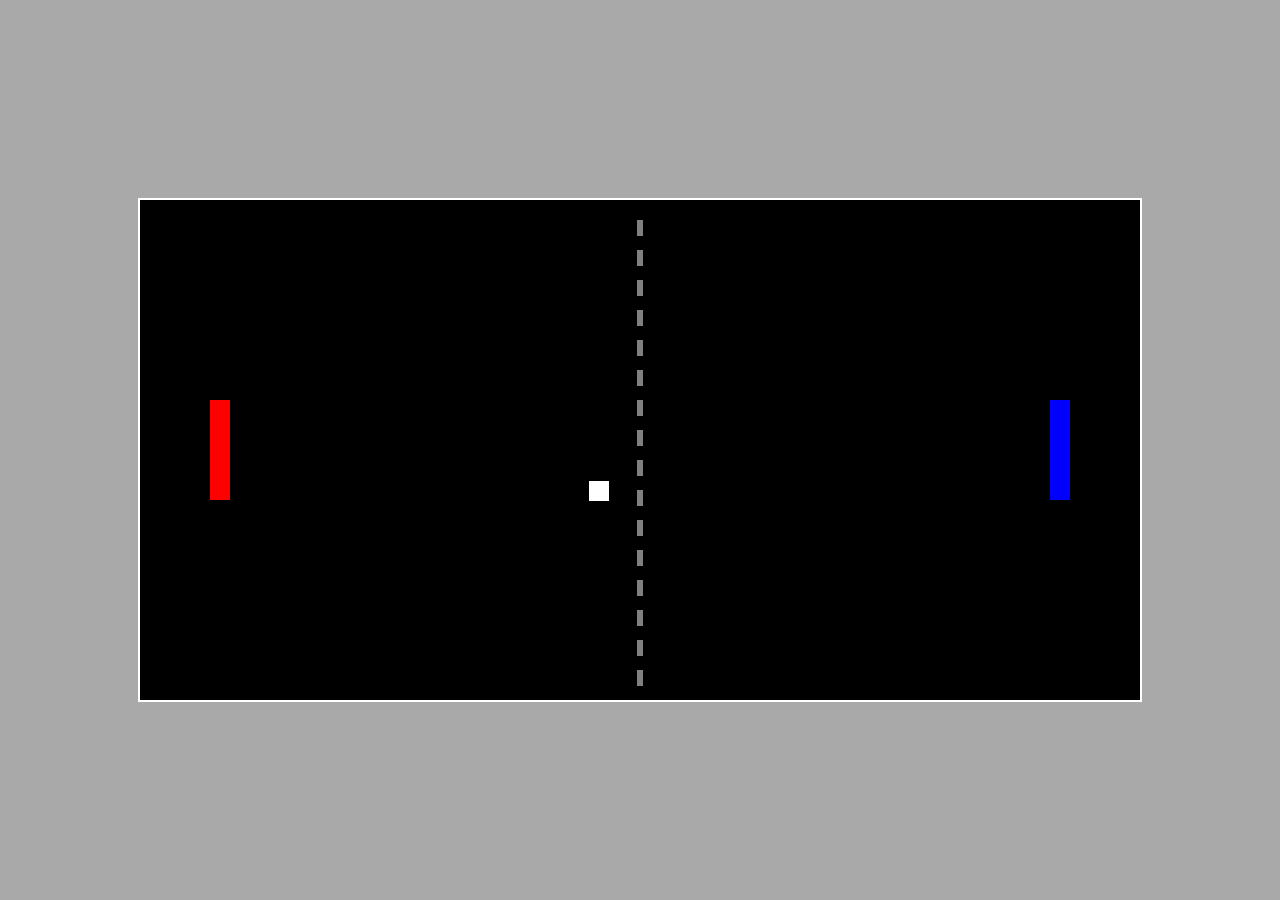
==== Projekt Pong.html @ e18f2670 "przyspieszenie" ====
<!Doctype html!>
<html lang="pl">
<head>
<meta charset="utf-8">
<title>Pong JS</title>
</head>
<body>
<style>
	body{
		margin:0;
		padding:0;
		display:flex;
		align-items:center;
		justify-content:center ;
		height:100vh;
		background-color: darkgray
	
	
	}
	

	canvas{
		
		border: solid 2px white;
	
	}

	


</style>

<canvas></canvas>
<script>
	const canvas = document.querySelector('canvas');
	const ctx = canvas.getContext('2d');
	//rozmaiaryry pola
	canvas.width = 1000;
	canvas.height = 500;
	
	const canszer = canvas.width;
	const canwys = canvas.height; 
	const ballS=20;//srednica pilki(wysokosc , szerokosc);
	//Polozenie startowe
	let bX = canszer/2-ballS/2;
	let bY = canwys/2-ballS/2;
	//rozmiar paleczki 
	const paleczkaWys = 100;
	const paleczkaSzer = 20;
	//polozenie paleczek (na osi x)
	const graczX = 70;
	const botX= 910; 
	//polozenie paleczek (na osi y)
	let graczY = 200;
	let botY= 200; 
	//rozmiar kresek podzialu
	const kreskiWidth = 6;
	const kreskiHeight = 16;
	
	let ballVX = -1;
	let ballVY = 1;
	
	function gracz(){
	ctx.fillStyle="red";
	ctx.fillRect(graczX,graczY,paleczkaSzer,paleczkaWys);

	}
	function bot(){
	ctx.fillStyle='#0000ff';
	ctx.fillRect(botX,botY,paleczkaSzer,paleczkaWys);

	}
	
	
	function ball(){
	ctx.fillStyle="white";
	ctx.fillRect(bX,bY,ballS,ballS);
	
	
	bX+=ballVX;
	bY+=ballVY;
	
		if(bY<=0 || bY +ballS>=canwys){
		ballVY=-ballVY;
		acceleration()
		}
		
		if(bX<=0 || bX +ballS>=canszer){
		ballVX=-ballVX;
		acceleration()
		}

	}
	
	function table(){
		//Stół
		ctx.fillStyle = 'black'; //zmiana koloru
		ctx.fillRect(0,0,canszer,canwys);  // wypełneinie przestrzenią (x0,y0,xk,yk)
		
	
		for(let lp = 20;lp<canwys;lp+=30){ //kreski podzialu (lp-pozycja lini)
		ctx.fillStyle = "gray";
		ctx.fillRect(canszer/2-kreskiWidth/2,lp,kreskiWidth,kreskiHeight);
	
		}
	
		
	}
	
	topCanvas= canvas.offsetTop; //odleglosc canvasa od gory strony
	console.log(topCanvas)
	
	function pozycjaGracza(p){
	//console.log("pozycja myszy"+(p.clientY-topCanvas)+"||"+(p.clientY))
	graczY = p.clientY-topCanvas -paleczkaWys/2;
	
	//ograniczenia
	if(graczY>=canwys-paleczkaWys){
		graczY=canwys -paleczkaWys;
		}
	if(graczY<=0){
		graczY=0;
		}

	//botY=graczY //TEST
	
	}
	
	function acceleration(){
		console.log("przyspiesza" + "||"+Math.abs(ballVX))
		if(ballVX > 0 && ballVX <16){
		ballVX +=1;
		}
		else if(ballVX < 0 && ballVX >-16){
			ballVX -=1;
			}
		if(ballVY > 0 && ballVY <16){
		ballVY +=1;
		}
		else if(ballVY < 0 && ballVY >-16){
			ballVY -=1;
			}
		
		
	}
	
	//AI
	
	function pozycjaBota(){
	
	
	
	}
	
	
	
	//nasluchiwanie zdarzenia (ruchu myszką)
	canvas.addEventListener("mousemove",pozycjaGracza)
	
	function rysuj(){
	table(); //zamalowywuje  na czrno
	ball(); //tworzy pilke
	gracz();//gracza
	bot();// i bota
	pozycjaBota();
	
	}
	setInterval(rysuj,1000/60) //60 klatek na sekunde
	
	</script>

</body>
</html>
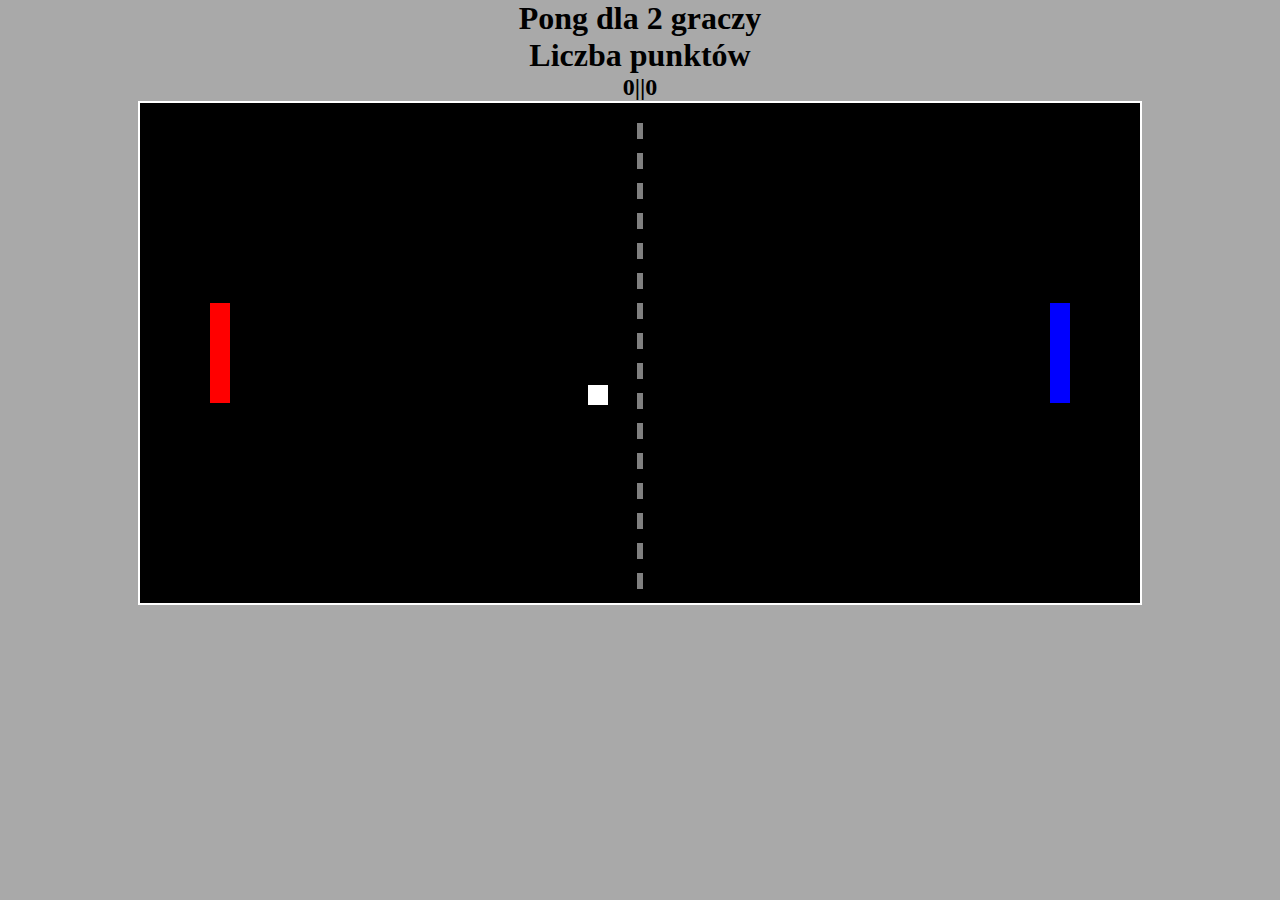
==== commit b99f106b: "zmaina zalożeń bot->2 graczy" ====
--- a/Projekt Pong.html
+++ b/Projekt Pong.html
@@ -2,16 +2,13 @@
 <html lang="pl">
 <head>
 <meta charset="utf-8">
-<title>Pong JS</title>
+<title>Pong JS dla 2</title>
 </head>
 <body>
 <style>
 	body{
 		margin:0;
 		padding:0;
-		display:flex;
-		align-items:center;
-		justify-content:center ;
 		height:100vh;
 		background-color: darkgray
 	
@@ -20,18 +17,31 @@
 	
 
 	canvas{
-		
+		display:block;
+		margin: auto;
 		border: solid 2px white;
 	
 	}
 
-	
+	h1,h2,h3{
+	text-align:center;
+	display:block;
+	margin: auto;
+	}
 
 
 </style>
-
+<h1>Pong dla 2 graczy</h1>
+<h1>Liczba punktów</h1>
+<h2 id="pkt">0||0</h2>
 <canvas></canvas>
 <script>
+
+	//punkty
+	let pkl = 0;
+	let pkr = 0;
+	let punkty=document.getElementById("pkt")
+	
 	const canvas = document.querySelector('canvas');
 	const ctx = canvas.getContext('2d');
 	//rozmaiaryry pola
@@ -57,8 +67,10 @@
 	const kreskiWidth = 6;
 	const kreskiHeight = 16;
 	
-	let ballVX = -1;
-	let ballVY = 1;
+	let ballVX = Math.floor(Math.random() * 2 -1);
+	let ballVY = Math.floor(Math.random() * 2 -1);
+	if(ballVX==0){ballVX+=1;}
+	if(ballVY==0){ballVY+=1;}
 	
 	function gracz(){
 	ctx.fillStyle="red";
@@ -80,15 +92,32 @@
 	bX+=ballVX;
 	bY+=ballVY;
 	
+		//odbicie gora i dol
 		if(bY<=0 || bY +ballS>=canwys){
 		ballVY=-ballVY;
 		acceleration()
 		}
-		
-		if(bX<=0 || bX +ballS>=canszer){
+		//odbicie od paletek
+		if((bX<=90 && bY>=graczY && bY<=graczY+paleczkaWys)  || (bX +ballS>=canszer-90 && bY>=botY && bY<=botY+paleczkaWys)){
+		
 		ballVX=-ballVX;
 		acceleration()
-		}
+		}else if(bX<=0){
+				pkr+=1;
+				punkty.innerText=pkl+"||"+pkr;
+				bX=canszer/2-ballS/2;
+				bY=canwys/2-ballS/2;
+				ballVX=1;
+				ballVY=1;
+				
+				}else if(bX +ballS>=canszer){
+						pkl+=1;
+						punkty.innerText=pkl+"||"+pkr;
+						bX=canszer/2-ballS/2;
+						bY=canwys/2-ballS/2;
+						ballVX=1;
+						ballVY=1;
+						}
 
 	}
 	
@@ -125,44 +154,59 @@
 	//botY=graczY //TEST
 	
 	}
+	//2 gracz
+	
+	function pozycjaBota(e){
+	console.log(e.keyCode);
+	
+		switch(e.keyCode){
+		
+		case 38: if(botY<=0){
+			botY=0;
+		}else botY-=25
+		break;
+	
+		case 40: if(botY>=canwys-paleczkaWys){
+					botY=canwys -paleczkaWys;
+		}else botY+=25
+		break;
+		}
+	
+	
+	}
 	
 	function acceleration(){
-		console.log("przyspiesza" + "||"+Math.abs(ballVX))
-		if(ballVX > 0 && ballVX <16){
+		//console.log("przyspiesza" + "||"+Math.abs(ballVX))
+		if(ballVX > 0 && ballVX <2){
 		ballVX +=1;
 		}
-		else if(ballVX < 0 && ballVX >-16){
+		else if(ballVX < 0 && ballVX >-2){
 			ballVX -=1;
 			}
-		if(ballVY > 0 && ballVY <16){
+		if(ballVY > 0 && ballVY <2){
 		ballVY +=1;
 		}
-		else if(ballVY < 0 && ballVY >-16){
+		else if(ballVY < 0 && ballVY >-2){
 			ballVY -=1;
 			}
 		
 		
 	}
 	
-	//AI
-	
-	function pozycjaBota(){
-	
-	
-	
-	}
+	
 	
 	
 	
 	//nasluchiwanie zdarzenia (ruchu myszką)
 	canvas.addEventListener("mousemove",pozycjaGracza)
-	
+	//ruch klawiszami
+	window.addEventListener("keydown",pozycjaBota)
 	function rysuj(){
 	table(); //zamalowywuje  na czrno
 	ball(); //tworzy pilke
 	gracz();//gracza
 	bot();// i bota
-	pozycjaBota();
+	//pozycjaBota();
 	
 	}
 	setInterval(rysuj,1000/60) //60 klatek na sekunde
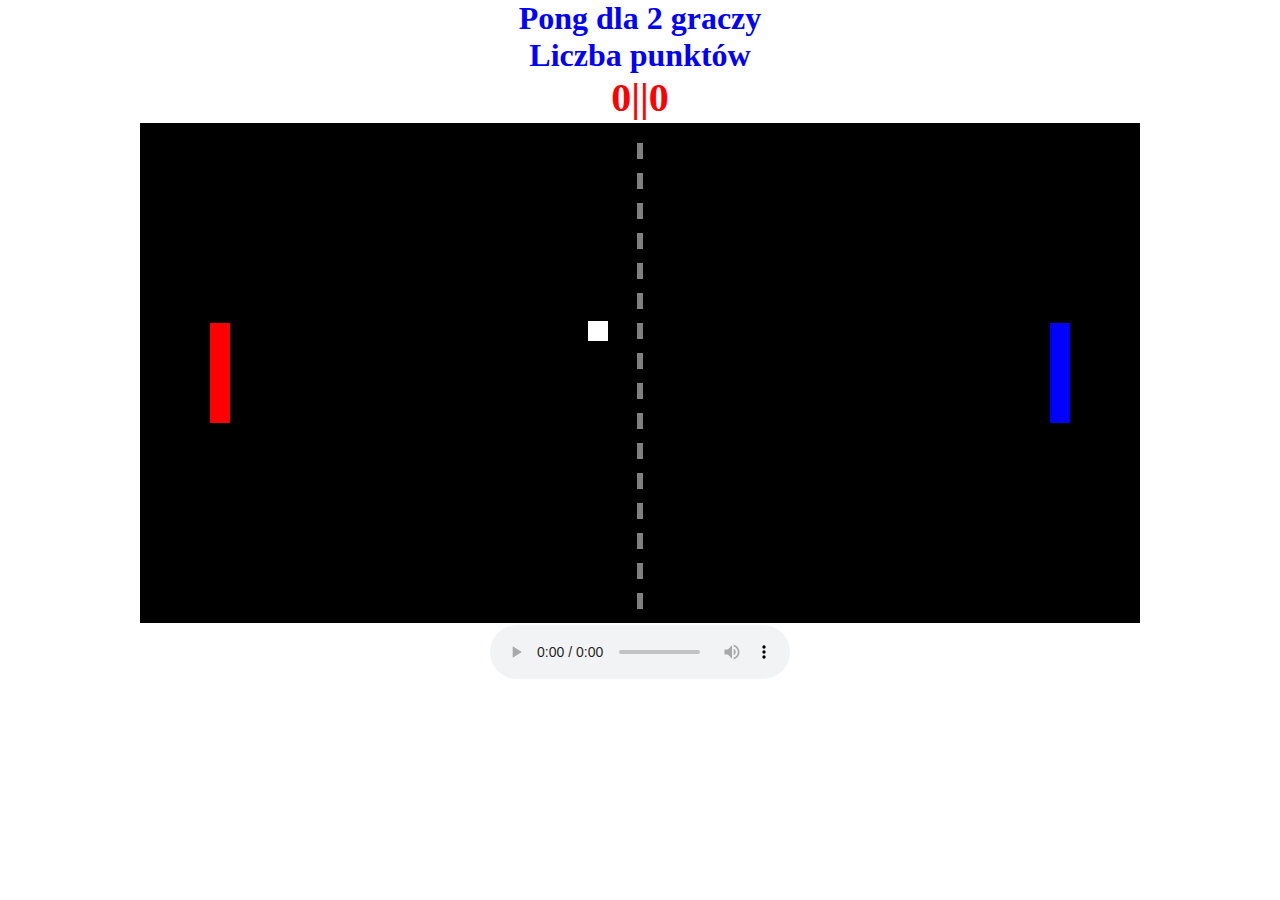
==== commit fa25a633: "próba naprawy błędu z paletkami" ====
--- a/Projekt Pong.html
+++ b/Projekt Pong.html
@@ -6,11 +6,19 @@
 </head>
 <body>
 <style>
+
+	html { 
+	background: url(mortal.jpg) no-repeat center center fixed; 
+	webkit-background-size: cover;
+	-moz-background-size: cover;
+	-o-background-size: cover;
+	background-size: cover;
+	}
 	body{
 		margin:0;
 		padding:0;
 		height:100vh;
-		background-color: darkgray
+		
 	
 	
 	}
@@ -23,20 +31,39 @@
 	
 	}
 
-	h1,h2,h3{
+	h1,h2{
 	text-align:center;
 	display:block;
 	margin: auto;
-	}
-
+	color:blue;
+	text-shadow: 2px 2px white;
+	}
+
+	h2{
+	color:red;
+	text-shadow: 2px 2px white;
+	font-size:40px;
+	}
 
 </style>
 <h1>Pong dla 2 graczy</h1>
 <h1>Liczba punktów</h1>
 <h2 id="pkt">0||0</h2>
 <canvas></canvas>
+<center>
+<audio id="audio" autoplay controls loop>
+  <source src="The Immortals Techno Syndrome.mp3" type="audio/mpeg">
+Your browser does not support the audio element.
+</audio>
+</center>
 <script>
-
+	//The Immortals Techno Syndrome
+	//audio
+	var punch = new Audio();
+	punch.src = "PUNCH.mp3"
+	
+	
+	
 	//punkty
 	let pkl = 0;
 	let pkr = 0;
@@ -71,7 +98,12 @@
 	let ballVY = Math.floor(Math.random() * 2 -1);
 	if(ballVX==0){ballVX+=1;}
 	if(ballVY==0){ballVY+=1;}
-	
+	/*
+	 function playAudio(){
+	mkx.play();
+	}
+	playAudio();
+	*/
 	function gracz(){
 	ctx.fillStyle="red";
 	ctx.fillRect(graczX,graczY,paleczkaSzer,paleczkaWys);
@@ -99,10 +131,10 @@
 		}
 		//odbicie od paletek
 		if((bX<=90 && bY>=graczY && bY<=graczY+paleczkaWys)  || (bX +ballS>=canszer-90 && bY>=botY && bY<=botY+paleczkaWys)){
-		
+		punch.play();
 		ballVX=-ballVX;
 		acceleration()
-		}else if(bX<=0){
+		}else if(bX<graczX){
 				pkr+=1;
 				punkty.innerText=pkl+"||"+pkr;
 				bX=canszer/2-ballS/2;
@@ -110,7 +142,7 @@
 				ballVX=1;
 				ballVY=1;
 				
-				}else if(bX +ballS>=canszer){
+				}else if(bX +ballS>botX){
 						pkl+=1;
 						punkty.innerText=pkl+"||"+pkr;
 						bX=canszer/2-ballS/2;
@@ -177,17 +209,17 @@
 	
 	function acceleration(){
 		//console.log("przyspiesza" + "||"+Math.abs(ballVX))
-		if(ballVX > 0 && ballVX <2){
-		ballVX +=1;
-		}
-		else if(ballVX < 0 && ballVX >-2){
-			ballVX -=1;
+		if(ballVX > 0 && ballVX <8){
+		ballVX +=0.4;
+		}
+		else if(ballVX < 0 && ballVX >-8){
+			ballVX -=0.4;
 			}
-		if(ballVY > 0 && ballVY <2){
-		ballVY +=1;
-		}
-		else if(ballVY < 0 && ballVY >-2){
-			ballVY -=1;
+		if(ballVY > 0 && ballVY <8){
+		ballVY +=0.4;
+		}
+		else if(ballVY < 0 && ballVY >-8){
+			ballVY -=0.4;
 			}
 		
 		
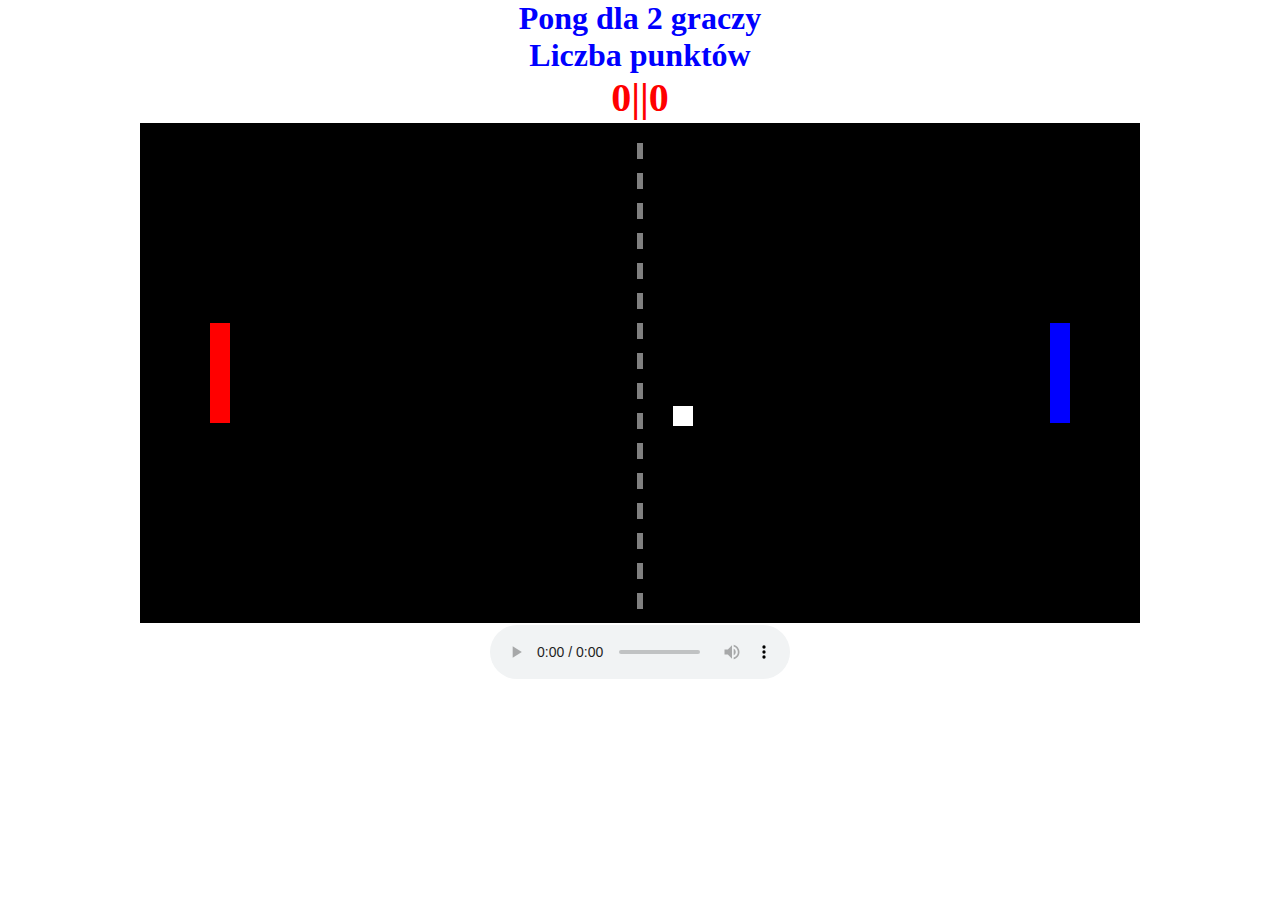
==== commit 446d967e: "zmiana sterowania" ====
--- a/Projekt Pong.html
+++ b/Projekt Pong.html
@@ -172,6 +172,28 @@
 	console.log(topCanvas)
 	
 	function pozycjaGracza(p){
+	console.log(p.keyCode);
+	
+		switch(p.keyCode){
+		
+		case 87: if(graczY<=0){
+			graczY=0;
+				
+		}else graczY-=25
+		break;
+	
+		case 83: if(graczY>=canwys-paleczkaWys){
+			graczY=canwys -paleczkaWys;
+				
+		}else graczY+=25
+		break;
+		}
+	
+	
+	
+	
+	/*
+	
 	//console.log("pozycja myszy"+(p.clientY-topCanvas)+"||"+(p.clientY))
 	graczY = p.clientY-topCanvas -paleczkaWys/2;
 	
@@ -184,7 +206,7 @@
 		}
 
 	//botY=graczY //TEST
-	
+	*/
 	}
 	//2 gracz
 	
@@ -228,11 +250,16 @@
 	
 	
 	
-	
+	/*
 	//nasluchiwanie zdarzenia (ruchu myszką)
 	canvas.addEventListener("mousemove",pozycjaGracza)
+	
+	*/
+	
+	
 	//ruch klawiszami
 	window.addEventListener("keydown",pozycjaBota)
+	window.addEventListener("keydown",pozycjaGracza)
 	function rysuj(){
 	table(); //zamalowywuje  na czrno
 	ball(); //tworzy pilke
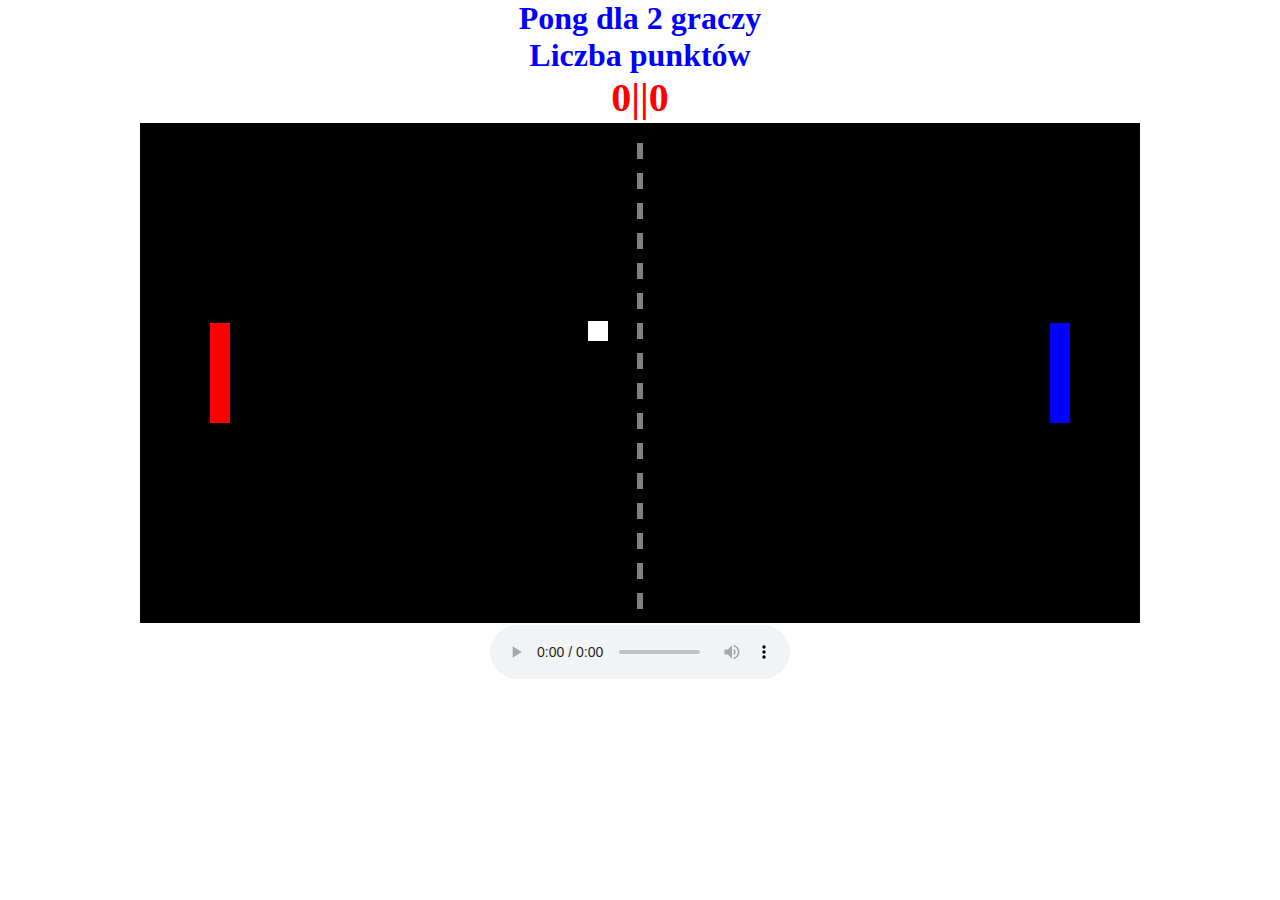
==== commit be809680: "oddzielenie styli" ====
--- a/Projekt Pong.html
+++ b/Projekt Pong.html
@@ -3,49 +3,9 @@
 <head>
 <meta charset="utf-8">
 <title>Pong JS dla 2</title>
+<link rel="stylesheet" href="stylepong.css" type="text/css" />
 </head>
 <body>
-<style>
-
-	html { 
-	background: url(mortal.jpg) no-repeat center center fixed; 
-	webkit-background-size: cover;
-	-moz-background-size: cover;
-	-o-background-size: cover;
-	background-size: cover;
-	}
-	body{
-		margin:0;
-		padding:0;
-		height:100vh;
-		
-	
-	
-	}
-	
-
-	canvas{
-		display:block;
-		margin: auto;
-		border: solid 2px white;
-	
-	}
-
-	h1,h2{
-	text-align:center;
-	display:block;
-	margin: auto;
-	color:blue;
-	text-shadow: 2px 2px white;
-	}
-
-	h2{
-	color:red;
-	text-shadow: 2px 2px white;
-	font-size:40px;
-	}
-
-</style>
 <h1>Pong dla 2 graczy</h1>
 <h1>Liczba punktów</h1>
 <h2 id="pkt">0||0</h2>
@@ -57,7 +17,7 @@
 </audio>
 </center>
 <script>
-	//The Immortals Techno Syndrome
+	//"The Immortals Techno Syndrome "
 	//audio
 	var punch = new Audio();
 	punch.src = "PUNCH.mp3"
@@ -68,13 +28,13 @@
 	let pkl = 0;
 	let pkr = 0;
 	let punkty=document.getElementById("pkt")
-	
+	//stawianiae canvasa
 	const canvas = document.querySelector('canvas');
 	const ctx = canvas.getContext('2d');
 	//rozmaiaryry pola
 	canvas.width = 1000;
 	canvas.height = 500;
-	
+	//dopisywanie rozmiaru
 	const canszer = canvas.width;
 	const canwys = canvas.height; 
 	const ballS=20;//srednica pilki(wysokosc , szerokosc);
@@ -93,58 +53,53 @@
 	//rozmiar kresek podzialu
 	const kreskiWidth = 6;
 	const kreskiHeight = 16;
-	
+	//Startowy kierunek piłki przez ustalenie początkowej predkosci
 	let ballVX = Math.floor(Math.random() * 2 -1);
 	let ballVY = Math.floor(Math.random() * 2 -1);
 	if(ballVX==0){ballVX+=1;}
 	if(ballVY==0){ballVY+=1;}
-	/*
-	 function playAudio(){
-	mkx.play();
-	}
-	playAudio();
-	*/
+	
 	function gracz(){
 	ctx.fillStyle="red";
-	ctx.fillRect(graczX,graczY,paleczkaSzer,paleczkaWys);
+	ctx.fillRect(graczX,graczY,paleczkaSzer,paleczkaWys); //rysowanie lewej paletki
 
 	}
 	function bot(){
 	ctx.fillStyle='#0000ff';
-	ctx.fillRect(botX,botY,paleczkaSzer,paleczkaWys);
-
-	}
-	
-	
-	function ball(){
+	ctx.fillRect(botX,botY,paleczkaSzer,paleczkaWys); //rysowanie prawej paletki
+
+	}
+	
+	
+	function ball(){ //rysowanie pilki
 	ctx.fillStyle="white";
 	ctx.fillRect(bX,bY,ballS,ballS);
 	
-	
+	//dodawanie predkosci po odbiciach
 	bX+=ballVX;
 	bY+=ballVY;
 	
-		//odbicie gora i dol
+		//odbicie gora i dol canvasa 
 		if(bY<=0 || bY +ballS>=canwys){
 		ballVY=-ballVY;
+		acceleration() //wywoalenie funkcji dodającej predkosc
+		}
+		//odbicie od paletek
+		if((bX<=90 && bY>=graczY && bY<=graczY+paleczkaWys)  || (bX +ballS>=canszer-90 && bY>=botY && bY<=botY+paleczkaWys)){  //warunki odbic
+		punch.play(); //wywoalenie efektu dzwiekowego
+		ballVX=-ballVX; //zmaina kierunku ruchu po odbicu
 		acceleration()
-		}
-		//odbicie od paletek
-		if((bX<=90 && bY>=graczY && bY<=graczY+paleczkaWys)  || (bX +ballS>=canszer-90 && bY>=botY && bY<=botY+paleczkaWys)){
-		punch.play();
-		ballVX=-ballVX;
-		acceleration()
-		}else if(bX<graczX){
+		}else if(bX<graczX){ //warunek  zdobycia punktu gracza po lewej stronie
 				pkr+=1;
-				punkty.innerText=pkl+"||"+pkr;
+				punkty.innerText=pkl+"||"+pkr; //rysowanie licznika i ponowne ustawienie pilki na start(środek canvasa)
 				bX=canszer/2-ballS/2;
 				bY=canwys/2-ballS/2;
 				ballVX=1;
 				ballVY=1;
 				
-				}else if(bX +ballS>botX){
+				}else if(bX +ballS>botX){//warunek  zdobycia punktu gracza po prawej stronie
 						pkl+=1;
-						punkty.innerText=pkl+"||"+pkr;
+						punkty.innerText=pkl+"||"+pkr;//rysowanie licznika i ponowne ustawienie pilki na start(środek canvasa)
 						bX=canszer/2-ballS/2;
 						bY=canwys/2-ballS/2;
 						ballVX=1;
@@ -158,8 +113,8 @@
 		ctx.fillStyle = 'black'; //zmiana koloru
 		ctx.fillRect(0,0,canszer,canwys);  // wypełneinie przestrzenią (x0,y0,xk,yk)
 		
-	
-		for(let lp = 20;lp<canwys;lp+=30){ //kreski podzialu (lp-pozycja lini)
+		//kreski podzialu (lp-pozycja lini)
+		for(let lp = 20;lp<canwys;lp+=30){ 
 		ctx.fillStyle = "gray";
 		ctx.fillRect(canszer/2-kreskiWidth/2,lp,kreskiWidth,kreskiHeight);
 	
@@ -169,23 +124,23 @@
 	}
 	
 	topCanvas= canvas.offsetTop; //odleglosc canvasa od gory strony
-	console.log(topCanvas)
+	//console.log(topCanvas)
 	
 	function pozycjaGracza(p){
-	console.log(p.keyCode);
+	//console.log(p.keyCode);
 	
 		switch(p.keyCode){
 		
-		case 87: if(graczY<=0){
+		case 87: if(graczY<=0){ //klikniecie klawisza W
 			graczY=0;
 				
-		}else graczY-=25
-		break;
-	
-		case 83: if(graczY>=canwys-paleczkaWys){
+		}else graczY-=25 //zmina polozenia o 25
+		break;
+	
+		case 83: if(graczY>=canwys-paleczkaWys){ //klikniecie klawisza S
 			graczY=canwys -paleczkaWys;
 				
-		}else graczY+=25
+		}else graczY+=25 //zmina polozenia o 25
 		break;
 		}
 	
@@ -193,7 +148,7 @@
 	
 	
 	/*
-	
+	//Wersja z myszką
 	//console.log("pozycja myszy"+(p.clientY-topCanvas)+"||"+(p.clientY))
 	graczY = p.clientY-topCanvas -paleczkaWys/2;
 	
@@ -211,16 +166,16 @@
 	//2 gracz
 	
 	function pozycjaBota(e){
-	console.log(e.keyCode);
+	//console.log(e.keyCode);
 	
 		switch(e.keyCode){
 		
-		case 38: if(botY<=0){
+		case 38: if(botY<=0){ // klikniecie strzalki w gore
 			botY=0;
 		}else botY-=25
 		break;
 	
-		case 40: if(botY>=canwys-paleczkaWys){
+		case 40: if(botY>=canwys-paleczkaWys){ // klikniecie strzalki w dół
 					botY=canwys -paleczkaWys;
 		}else botY+=25
 		break;
@@ -228,19 +183,20 @@
 	
 	
 	}
+	//Funkcja  dodając przsypieszenie przy odbiciach
 	
 	function acceleration(){
-		//console.log("przyspiesza" + "||"+Math.abs(ballVX))
-		if(ballVX > 0 && ballVX <8){
-		ballVX +=0.4;
-		}
-		else if(ballVX < 0 && ballVX >-8){
+		//console.log("przyspiesza" + "||"+Math.abs(ballVX)) //sprawdzanie przysp
+		if(ballVX > 0 && ballVX <6){  //maxymalne przyspieszenie 6
+		ballVX +=0.4; //przyspieszenie co krok 0.4
+		}
+		else if(ballVX < 0 && ballVX >-6){
 			ballVX -=0.4;
 			}
-		if(ballVY > 0 && ballVY <8){
+		if(ballVY > 0 && ballVY <6){
 		ballVY +=0.4;
 		}
-		else if(ballVY < 0 && ballVY >-8){
+		else if(ballVY < 0 && ballVY >-6){
 			ballVY -=0.4;
 			}
 		
@@ -251,6 +207,7 @@
 	
 	
 	/*
+	//dla myszki
 	//nasluchiwanie zdarzenia (ruchu myszką)
 	canvas.addEventListener("mousemove",pozycjaGracza)
 	
@@ -261,10 +218,11 @@
 	window.addEventListener("keydown",pozycjaBota)
 	window.addEventListener("keydown",pozycjaGracza)
 	function rysuj(){
-	table(); //zamalowywuje  na czrno
+	table(); //zamalowywuje  na czarno
 	ball(); //tworzy pilke
 	gracz();//gracza
 	bot();// i bota
+	//dla myszki
 	//pozycjaBota();
 	
 	}
--- a/stylepong.css
+++ b/stylepong.css
@@ -0,0 +1,38 @@
+
+	html { 
+	background: url(mortal.jpg) no-repeat center center fixed; 
+	webkit-background-size: cover;
+	-moz-background-size: cover;
+	-o-background-size: cover;
+	background-size: cover;
+	}
+	body{
+		margin:0;
+		padding:0;
+		height:100vh;
+		
+	
+	
+	}
+	
+
+	canvas{
+		display:block;
+		margin: auto;
+		border: solid 2px white;
+	
+	}
+
+	h1,h2{
+	text-align:center;
+	display:block;
+	margin: auto;
+	color:blue;
+	text-shadow: 2px 2px white;
+	}
+
+	h2{
+	color:red;
+	text-shadow: 2px 2px white;
+	font-size:40px;
+	}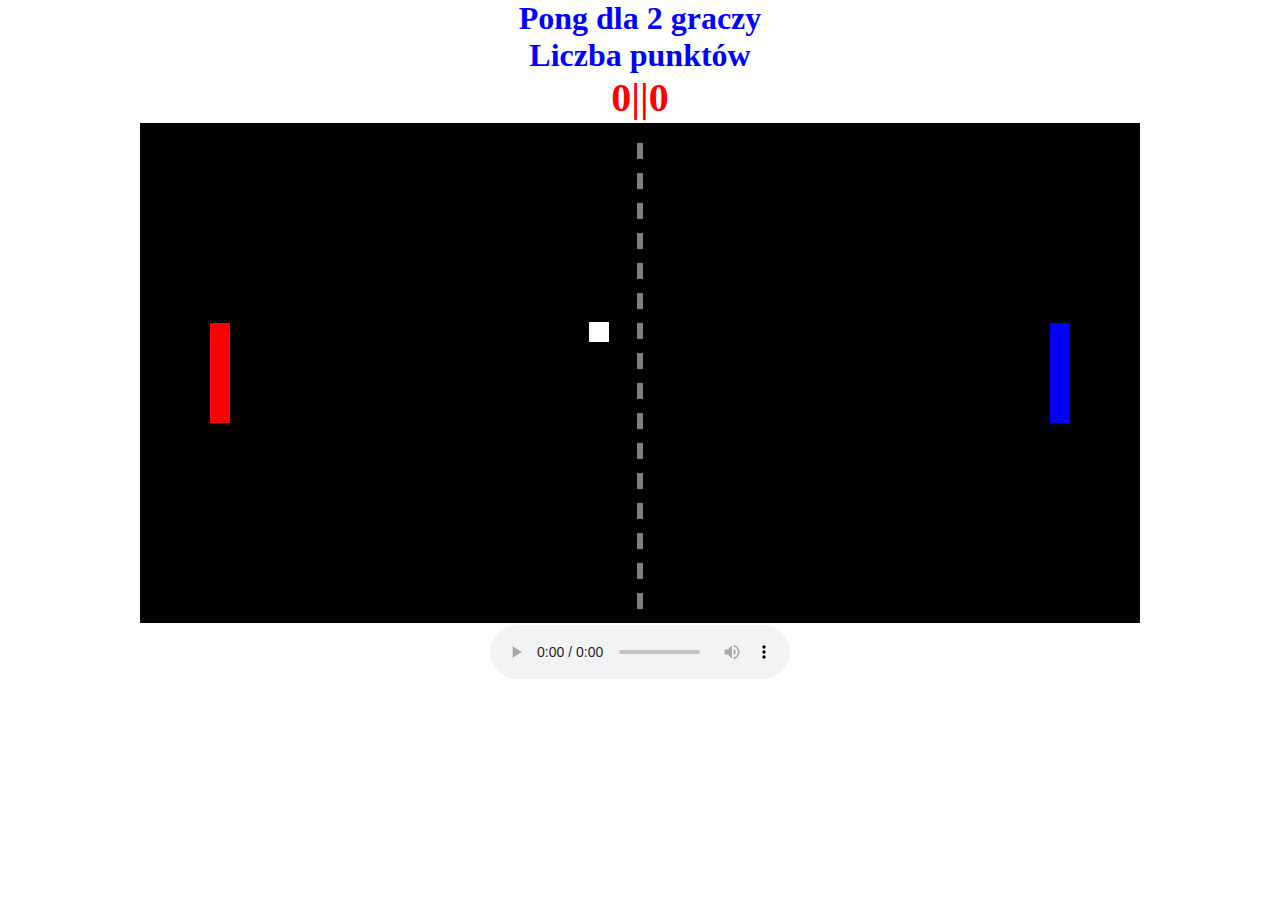
==== commit e00f89e0: "dodanie jquery" ====
--- a/Projekt Pong.html
+++ b/Projekt Pong.html
@@ -1,6 +1,7 @@
 <!Doctype html!>
 <html lang="pl">
 <head>
+<script src="https://ajax.googleapis.com/ajax/libs/jquery/3.3.1/jquery.min.js"></script>
 <meta charset="utf-8">
 <title>Pong JS dla 2</title>
 <link rel="stylesheet" href="stylepong.css" type="text/css" />
@@ -16,220 +17,7 @@
 Your browser does not support the audio element.
 </audio>
 </center>
-<script>
-	//"The Immortals Techno Syndrome "
-	//audio
-	var punch = new Audio();
-	punch.src = "PUNCH.mp3"
-	
-	
-	
-	//punkty
-	let pkl = 0;
-	let pkr = 0;
-	let punkty=document.getElementById("pkt")
-	//stawianiae canvasa
-	const canvas = document.querySelector('canvas');
-	const ctx = canvas.getContext('2d');
-	//rozmaiaryry pola
-	canvas.width = 1000;
-	canvas.height = 500;
-	//dopisywanie rozmiaru
-	const canszer = canvas.width;
-	const canwys = canvas.height; 
-	const ballS=20;//srednica pilki(wysokosc , szerokosc);
-	//Polozenie startowe
-	let bX = canszer/2-ballS/2;
-	let bY = canwys/2-ballS/2;
-	//rozmiar paleczki 
-	const paleczkaWys = 100;
-	const paleczkaSzer = 20;
-	//polozenie paleczek (na osi x)
-	const graczX = 70;
-	const botX= 910; 
-	//polozenie paleczek (na osi y)
-	let graczY = 200;
-	let botY= 200; 
-	//rozmiar kresek podzialu
-	const kreskiWidth = 6;
-	const kreskiHeight = 16;
-	//Startowy kierunek piłki przez ustalenie początkowej predkosci
-	let ballVX = Math.floor(Math.random() * 2 -1);
-	let ballVY = Math.floor(Math.random() * 2 -1);
-	if(ballVX==0){ballVX+=1;}
-	if(ballVY==0){ballVY+=1;}
-	
-	function gracz(){
-	ctx.fillStyle="red";
-	ctx.fillRect(graczX,graczY,paleczkaSzer,paleczkaWys); //rysowanie lewej paletki
-
-	}
-	function bot(){
-	ctx.fillStyle='#0000ff';
-	ctx.fillRect(botX,botY,paleczkaSzer,paleczkaWys); //rysowanie prawej paletki
-
-	}
-	
-	
-	function ball(){ //rysowanie pilki
-	ctx.fillStyle="white";
-	ctx.fillRect(bX,bY,ballS,ballS);
-	
-	//dodawanie predkosci po odbiciach
-	bX+=ballVX;
-	bY+=ballVY;
-	
-		//odbicie gora i dol canvasa 
-		if(bY<=0 || bY +ballS>=canwys){
-		ballVY=-ballVY;
-		acceleration() //wywoalenie funkcji dodającej predkosc
-		}
-		//odbicie od paletek
-		if((bX<=90 && bY>=graczY && bY<=graczY+paleczkaWys)  || (bX +ballS>=canszer-90 && bY>=botY && bY<=botY+paleczkaWys)){  //warunki odbic
-		punch.play(); //wywoalenie efektu dzwiekowego
-		ballVX=-ballVX; //zmaina kierunku ruchu po odbicu
-		acceleration()
-		}else if(bX<graczX){ //warunek  zdobycia punktu gracza po lewej stronie
-				pkr+=1;
-				punkty.innerText=pkl+"||"+pkr; //rysowanie licznika i ponowne ustawienie pilki na start(środek canvasa)
-				bX=canszer/2-ballS/2;
-				bY=canwys/2-ballS/2;
-				ballVX=1;
-				ballVY=1;
-				
-				}else if(bX +ballS>botX){//warunek  zdobycia punktu gracza po prawej stronie
-						pkl+=1;
-						punkty.innerText=pkl+"||"+pkr;//rysowanie licznika i ponowne ustawienie pilki na start(środek canvasa)
-						bX=canszer/2-ballS/2;
-						bY=canwys/2-ballS/2;
-						ballVX=1;
-						ballVY=1;
-						}
-
-	}
-	
-	function table(){
-		//Stół
-		ctx.fillStyle = 'black'; //zmiana koloru
-		ctx.fillRect(0,0,canszer,canwys);  // wypełneinie przestrzenią (x0,y0,xk,yk)
-		
-		//kreski podzialu (lp-pozycja lini)
-		for(let lp = 20;lp<canwys;lp+=30){ 
-		ctx.fillStyle = "gray";
-		ctx.fillRect(canszer/2-kreskiWidth/2,lp,kreskiWidth,kreskiHeight);
-	
-		}
-	
-		
-	}
-	
-	topCanvas= canvas.offsetTop; //odleglosc canvasa od gory strony
-	//console.log(topCanvas)
-	
-	function pozycjaGracza(p){
-	//console.log(p.keyCode);
-	
-		switch(p.keyCode){
-		
-		case 87: if(graczY<=0){ //klikniecie klawisza W
-			graczY=0;
-				
-		}else graczY-=25 //zmina polozenia o 25
-		break;
-	
-		case 83: if(graczY>=canwys-paleczkaWys){ //klikniecie klawisza S
-			graczY=canwys -paleczkaWys;
-				
-		}else graczY+=25 //zmina polozenia o 25
-		break;
-		}
-	
-	
-	
-	
-	/*
-	//Wersja z myszką
-	//console.log("pozycja myszy"+(p.clientY-topCanvas)+"||"+(p.clientY))
-	graczY = p.clientY-topCanvas -paleczkaWys/2;
-	
-	//ograniczenia
-	if(graczY>=canwys-paleczkaWys){
-		graczY=canwys -paleczkaWys;
-		}
-	if(graczY<=0){
-		graczY=0;
-		}
-
-	//botY=graczY //TEST
-	*/
-	}
-	//2 gracz
-	
-	function pozycjaBota(e){
-	//console.log(e.keyCode);
-	
-		switch(e.keyCode){
-		
-		case 38: if(botY<=0){ // klikniecie strzalki w gore
-			botY=0;
-		}else botY-=25
-		break;
-	
-		case 40: if(botY>=canwys-paleczkaWys){ // klikniecie strzalki w dół
-					botY=canwys -paleczkaWys;
-		}else botY+=25
-		break;
-		}
-	
-	
-	}
-	//Funkcja  dodając przsypieszenie przy odbiciach
-	
-	function acceleration(){
-		//console.log("przyspiesza" + "||"+Math.abs(ballVX)) //sprawdzanie przysp
-		if(ballVX > 0 && ballVX <6){  //maxymalne przyspieszenie 6
-		ballVX +=0.4; //przyspieszenie co krok 0.4
-		}
-		else if(ballVX < 0 && ballVX >-6){
-			ballVX -=0.4;
-			}
-		if(ballVY > 0 && ballVY <6){
-		ballVY +=0.4;
-		}
-		else if(ballVY < 0 && ballVY >-6){
-			ballVY -=0.4;
-			}
-		
-		
-	}
-	
-	
-	
-	
-	/*
-	//dla myszki
-	//nasluchiwanie zdarzenia (ruchu myszką)
-	canvas.addEventListener("mousemove",pozycjaGracza)
-	
-	*/
-	
-	
-	//ruch klawiszami
-	window.addEventListener("keydown",pozycjaBota)
-	window.addEventListener("keydown",pozycjaGracza)
-	function rysuj(){
-	table(); //zamalowywuje  na czarno
-	ball(); //tworzy pilke
-	gracz();//gracza
-	bot();// i bota
-	//dla myszki
-	//pozycjaBota();
-	
-	}
-	setInterval(rysuj,1000/60) //60 klatek na sekunde
-	
-	</script>
-
+<script src="scriptpong.js" language=javascript type="text/javascript"></script>
 </body>
 </html>
 
